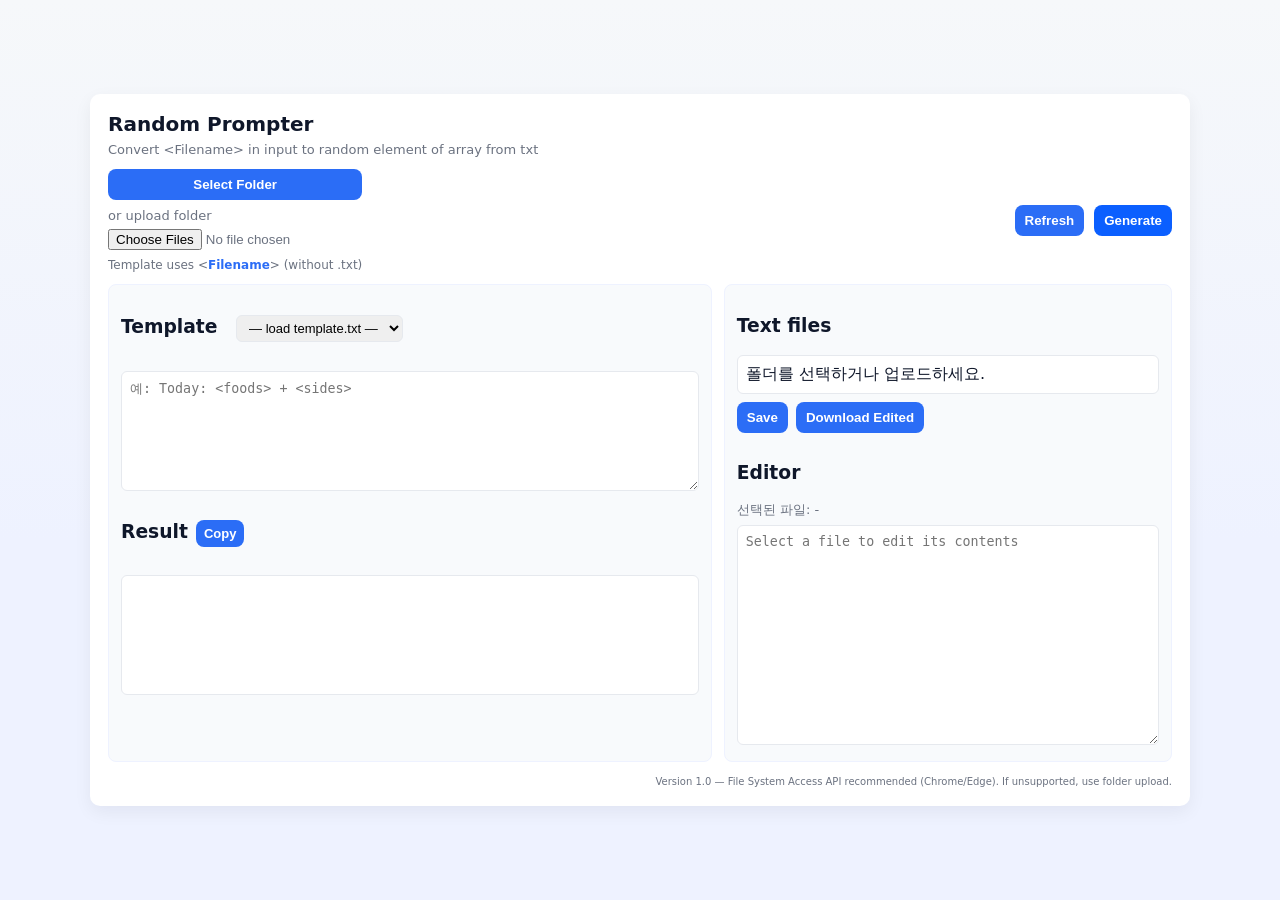
==== randomprompter.html @ 6e170afb "Add files via upload" ====
<!DOCTYPE html>
<html lang="ko">

<head>
  <meta charset="utf-8" />
  <meta name="viewport" content="width=device-width,initial-scale=1" />
  <title>RandomPrompter</title>
</head>

<body>
  <main class="container">
    <header class="header">
      <h1 class="title">Random Prompter</h1>
      <p class="subtitle">Convert &lt;Filename&gt; in input to random element of array from txt</p>
    </header>

    <section class="controls">
      <div class="left-controls">
        <button id="pickDirBtn" class="btn">Select Folder</button>
        <label class="file-label">
          or upload folder
          <input id="folderInput" type="file" webkitdirectory directory multiple style="display:block;margin-top:6px" />
        </label>
        <div class="note">Template uses &lt;<span class="example">Filename</span>&gt; (without .txt)</div>
      </div>

      <div class="right-controls">
        <button id="refreshBtn" class="btn">Refresh</button>
        <button id="generateBtn" class="btn primary">Generate</button>
      </div>
    </section>

    <section class="workspace">
      <div class="left-pane">
        <h3>Template
          <select id="templateSelect" class="template-select">
            <option value="">— load template.txt —</option>
          </select>
        </h3>
        <textarea id="templateInput" class="template" placeholder="예: Today: &lt;foods&gt; + &lt;sides&gt;"></textarea>
        <h3>Result<button id="copyResultBtn" class="btn small">Copy</button></h3>
        </h3>
        <div id="result" class="result"></div>
      </div>

      <div class="right-pane">
        <div class="file-tools">
          <h3>Text files</h3>
          <div id="fileList" class="file-list">폴더를 선택하거나 업로드하세요.</div>
          <div class="file-actions">
            <button id="saveFileBtn" class="btn">Save</button>
            <button id="downloadFileBtn" class="btn">Download Edited</button>
          </div>
        </div>

        <div class="editor">
          <h3>Editor</h3>
          <div id="editorMeta" class="editor-meta">선택된 파일: <span id="currentFileName">-</span></div>
          <textarea id="fileEditor" class="file-editor" placeholder="Select a file to edit its contents"></textarea>
        </div>
      </div>
    </section>

    <footer class="footer">
      <small>Version 1.0 — File System Access API recommended (Chrome/Edge). If unsupported, use folder upload.</small>
    </footer>
  </main>

  <style>
    :root {
      --bg: #f6f8fa;
      --card: #ffffff;
      --accent: #2b6df6;
      --muted: #6b7280;
      --radius: 10px;
      --shadow: 0 6px 18px rgba(19, 24, 31, 0.06);
      --primary: #0b5fff;
    }

    * {
      box-sizing: border-box
    }

    html,
    body {
      height: 100%
    }

    body {
      margin: 0;
      font-family: Inter, "Noto Sans KR", system-ui, -apple-system, "Segoe UI", Arial;
      background: linear-gradient(180deg, var(--bg), #eef2ff 60%);
      color: #0f172a;
      display: flex;
      align-items: center;
      justify-content: center;
      padding: 28px;
    }

    .container {
      width: 100%;
      max-width: 1100px;
      background: var(--card);
      border-radius: var(--radius);
      box-shadow: var(--shadow);
      padding: 18px;
      display: flex;
      flex-direction: column;
      gap: 12px;
      max-height: 100vh;
      overflow-y: auto;
    }

    .header .title {
      margin: 0;
      font-size: 20px
    }

    .header .subtitle {
      margin: 6px 0 0 0;
      color: var(--muted);
      font-size: 13px
    }

    .controls {
      display: flex;
      gap: 12px;
      align-items: center;
      justify-content: space-between;
      flex-wrap: wrap;
    }

    .left-controls {
      display: flex;
      flex-direction: column;
      gap: 8px
    }

    .file-label {
      display: inline-block;
      font-size: 13px;
      color: var(--muted)
    }

    .note {
      font-size: 12px;
      color: var(--muted)
    }

    .example {
      font-weight: 600;
      color: var(--accent)
    }

    .right-controls {
      display: flex;
      gap: 10px;
      align-items: center
    }

    .btn {
      background: var(--accent);
      color: white;
      border: none;
      padding: 8px 10px;
      border-radius: 8px;
      font-weight: 600;
      cursor: pointer;
    }

    .btn.primary {
      background: var(--primary)
    }

    .btn.small {
      padding: 6px 8px;
      font-size: 13px;
      margin-left: 8px;
    }

    .template-select {
      margin-left: 12px;
      padding: 4px 8px;
      border-radius: 6px;
      border: 1px solid #e6e9ee;
      font-size: 13px;
    }

    .workspace {
      display: flex;
      gap: 12px;
    }

    .left-pane,
    .right-pane {
      background: #f8fafc;
      border-radius: 8px;
      padding: 12px;
      border: 1px solid #eef2ff;
    }

    .left-pane {
      flex: 1.3;
      display: flex;
      flex-direction: column;
      gap: 10px;
    }

    .right-pane {
      flex: 0.95;
      display: flex;
      flex-direction: column;
      gap: 10px;
      min-width: 300px;
    }

    .template {
      width: 100%;
      min-height: 120px;
      padding: 8px;
      border-radius: 6px;
      border: 1px solid #e6e9ee
    }

    .result {
      min-height: 120px;
      padding: 10px;
      border-radius: 6px;
      background: white;
      border: 1px solid #e6e9ee;
      white-space: pre-wrap
    }

    .file-list {
      max-height: 180px;
      overflow: auto;
      background: white;
      padding: 8px;
      border-radius: 6px;
      border: 1px solid #e6e9ee
    }

    .file-list button {
      display: block;
      width: 100%;
      text-align: left;
      padding: 6px;
      border: none;
      background: transparent;
      cursor: pointer;
      border-bottom: 1px dashed #eef2ff
    }

    .file-list button:last-child {
      border-bottom: none
    }

    .editor-meta {
      font-size: 13px;
      color: var(--muted);
      margin-bottom: 6px
    }

    .file-editor {
      width: 100%;
      min-height: 220px;
      padding: 8px;
      border-radius: 6px;
      border: 1px solid #e6e9ee;
      resize: vertical
    }

    .file-actions {
      display: flex;
      gap: 8px;
      margin-top: 8px
    }

    .footer {
      text-align: right;
      color: var(--muted);
      font-size: 12px
    }
  </style>

  <script>
    const pickDirBtn = document.getElementById('pickDirBtn');
    const folderInput = document.getElementById('folderInput');
    const generateBtn = document.getElementById('generateBtn');
    const refreshBtn = document.getElementById('refreshBtn');
    const resultEl = document.getElementById('result');
    const templateInput = document.getElementById('templateInput');
    const fileListEl = document.getElementById('fileList');
    const fileEditor = document.getElementById('fileEditor');
    const currentFileNameEl = document.getElementById('currentFileName');
    const saveFileBtn = document.getElementById('saveFileBtn');
    const downloadFileBtn = document.getElementById('downloadFileBtn');
    const copyResultBtn = document.getElementById('copyResultBtn');
    const templateSelect = document.getElementById('templateSelect');

    let dataMap = {}; // { filenameKey: [{value, weight, raw, handle?}], ... }
    let fileHandles = {}; // filenameKey -> FileSystemFileHandle (if available)
    let currentFileKey = null; // selected file key

    // Utility: parse lines into {value, weight, raw}
    function parseLinesToItems(lines) {
      const DEFAULT_WEIGHT = 100;
      return lines
        .map(line => String(line || '').trim())
        .filter(s => s.length > 0 && !s.startsWith('//'))
        .map(s => {
          const m = s.match(/^(\d+)\s*:(.*)$/);
          if (m) {
            const w = parseInt(m[1], 10);
            return { value: (m[2] || '').trim(), weight: isNaN(w) ? DEFAULT_WEIGHT : w, raw: s };
          } else {
            return { value: s, weight: DEFAULT_WEIGHT, raw: s };
          }
        })
        .filter(it => it.value.length > 0);
    }

    // FileSystem Access API path: ask user to pick a directory
    pickDirBtn.addEventListener('click', async () => {
      if (window.showDirectoryPicker) {
        try {
          const dirHandle = await window.showDirectoryPicker();
          await loadAllTxtFromDirectoryHandle(dirHandle);
          renderFileList();
          updateTemplateSelect();
          autoSelectFirst();
          resultEl.textContent = `Loaded: ${Object.keys(dataMap).join(', ')}`;
          window.lastDirHandle = dirHandle; // 폴더 핸들을 전역에 저장
        } catch (err) {
          console.error(err);
          resultEl.textContent = 'Directory pick cancelled or failed.';
        }
      } else {
        resultEl.textContent = 'Directory picker not supported. Use folder upload input below.';
      }
    });

    // Fallback: user uploads folder via input (webkitdirectory)
    folderInput.addEventListener('change', async (e) => {
      const files = Array.from(e.target.files || []);
      window.lastUploadedFiles = files;
      await loadFilesFromFileList(files);
      renderFileList();
      updateTemplateSelect();
      autoSelectFirst();
      resultEl.textContent = `Loaded: ${Object.keys(dataMap).join(', ')}`;
    });

    refreshBtn.addEventListener('click', async () => {
      if (window.lastDirHandle) {
        //폴더 선택 방식으로 불러온 경우
        try {
          await loadAllTxtFromDirectoryHandle(window.lastDirHandle);
          renderFileList();
          updateTemplateSelect();
          autoSelectFirst();
          resultEl.textContent = '폴더에서 파일을 다시 불러왔습니다.';
          return;
        } catch (err) {
          console.error('폴더 새로고침 실패:', err);
          resultEl.textContent = '폴더 새로고침 실패';
          return;
        }
      }

      if (window.lastUploadedFiles && window.lastUploadedFiles.length > 0) {
        //업로드 방식으로 불러온 경우
        try {
          await loadFilesFromFileList(window.lastUploadedFiles);
          renderFileList();
          updateTemplateSelect();
          autoSelectFirst();
          resultEl.textContent = '업로드된 파일을 다시 불러왔습니다.';
          return;
        } catch (err) {
          console.error('업로드 새로고침 실패:', err);
          resultEl.textContent = '업로드 새로고침 실패';
          return;
        }
      }

      resultEl.textContent = '불러온 폴더나 파일이 없습니다.';
    });

    // Generate button
    generateBtn.addEventListener('click', () => {
      const template = templateInput.value || '';
      if (!template) {
        resultEl.textContent = 'Enter a template first.';
        return;
      }
      if (Object.keys(dataMap).length === 0) {
        resultEl.textContent = 'No text arrays loaded. Select folder or upload files.';
        return;
      }
      const out = fillTemplateWithRecursion(template, 30); // 최대 30회 반복 치환
      resultEl.textContent = out;
    });

    // Save edited file (uses File System Access API if handle present)
    saveFileBtn.addEventListener('click', async () => {
      if (!currentFileKey) {
        resultEl.textContent = 'Select a file to save.';
        return;
      }
      const entry = (dataMap[currentFileKey] && dataMap[currentFileKey][0]) || null;
      const handle = fileHandles[currentFileKey] || (entry && entry.handle);
      const text = fileEditor.value;
      if (handle && handle.createWritable) {
        try {
          const writable = await handle.createWritable();
          await writable.write(text);
          await writable.close();
          const lines = text.split(/\r?\n/).map(s => s.replace(/\/\/.*$/, '').trim()).filter(s => s.length > 0);
          dataMap[currentFileKey] = parseLinesToItems(lines).map(it => ({ ...it, handle }));
          resultEl.textContent = `Saved ${currentFileKey}`;
        } catch (err) {
          console.error(err);
          resultEl.textContent = 'Save failed: ' + err.message;
        }
      } else {
        resultEl.textContent = 'File System Access API not available for saving. Use "Download Edited" button to get edited file.';
      }
    });

    // Download edited file as fallback
    downloadFileBtn.addEventListener('click', () => {
      if (!currentFileKey) {
        resultEl.textContent = 'Select a file to download.';
        return;
      }
      const text = fileEditor.value || '';
      const blob = new Blob([text], { type: 'text/plain;charset=utf-8' });
      const url = URL.createObjectURL(blob);
      const a = document.createElement('a');
      a.href = url;
      a.download = currentFileKey + '.txt';
      document.body.appendChild(a);
      a.click();
      a.remove();
      URL.revokeObjectURL(url);
      resultEl.textContent = `Downloaded ${currentFileKey}.txt`;
    });

    // Render file list UI
    function renderFileList() {
      fileListEl.innerHTML = '';
      const keys = Object.keys(dataMap).sort();
      if (keys.length === 0) {
        fileListEl.textContent = 'No .txt files loaded.';
        return;
      }
      for (const key of keys) {
        const btn = document.createElement('button');
        btn.type = 'button';
        btn.textContent = key + ` (${dataMap[key].length})`;
        btn.addEventListener('click', () => selectFileKey(key));
        fileListEl.appendChild(btn);
      }
    }

    // Select a file to edit
    function selectFileKey(key) {
      currentFileKey = key;
      currentFileNameEl.textContent = key + '.txt';
      const items = dataMap[key] || [];
      const rawText = items.map(it => (it.raw ? it.raw : (it.weight && it.weight !== 100 ? `${it.weight}:${it.value}` : it.value))).join('\n');
      fileEditor.value = rawText;
    }

    // Replaces <...> patterns, supports:
    // - <filename> -> use dataMap[filename] (items are {value,weight})
    // - <opt1|opt2|4:opt3> -> inline options where plain tokens have weight 1, "N:token" gives weight N
    // Repeats replacement up to maxIterations to resolve nested placeholders
    function fillTemplateWithRecursion(template, maxIterations = 30) {
      function parseInlineOptions(inner) {
        const DEFAULT_INLINE_WEIGHT = 1;
        return inner.split('|').map(tok => {
          const s = tok.trim();
          if (!s) return null;
          const m = s.match(/^(\d+)\s*:(.*)$/);
          if (m) {
            const w = parseInt(m[1], 10);
            const val = (m[2] || '').trim();
            return val ? { value: val, weight: isNaN(w) ? DEFAULT_INLINE_WEIGHT : w } : null;
          } else {
            return { value: s, weight: DEFAULT_INLINE_WEIGHT };
          }
        }).filter(Boolean);
      }

      function pickFromInline(inner) {
        const items = parseInlineOptions(inner);
        if (!items || items.length === 0) return '';
        const total = items.reduce((s, it) => s + (it.weight > 0 ? it.weight : 0), 0);
        if (total <= 0) return items[items.length - 1].value || '';
        let r = Math.random() * total;
        for (const it of items) {
          const w = it.weight > 0 ? it.weight : 0;
          if (r < w) return it.value;
          r -= w;
        }
        return items[items.length - 1].value || '';
      }

      let current = template;
      let iteration = 0;

      while (iteration < maxIterations) {
        let replacedInThisPass = false;

        current = current.replace(/<([^<>]+)>/g, (match, inner) => {
          const key = inner.trim();
          // Inline options if contains '|' (user-specified format)
          if (key.includes('|')) {
            const chosen = pickFromInline(key);
            replacedInThisPass = true;
            return chosen;
          }

          // Otherwise treat as filename key referencing dataMap
          const items = dataMap[key];
          if (!items || items.length === 0) {
            // leave empty if no such key
            replacedInThisPass = true; // we did attempt replacement (to empty)
            return '';
          }

          // items expected as [{value, weight}, ...]
          const chosen = pickRandomFromItems(items);
          replacedInThisPass = true;
          return chosen;
        });

        iteration += 1;
        if (!replacedInThisPass) break;
      }

      return current;
    }


    // Weighted random pick: items = [{value, weight}, ...]
    function pickRandomFromItems(items) {
      const total = items.reduce((s, it) => s + (it.weight > 0 ? it.weight : 0), 0);
      if (total <= 0) return items[items.length - 1].value || '';
      let r = Math.random() * total;
      for (const it of items) {
        const w = it.weight > 0 ? it.weight : 0;
        if (r < w) return it.value;
        r -= w;
      }
      return items[items.length - 1].value || '';
    }

    // Load files from a FileList (upload fallback)
    async function loadFilesFromFileList(fileList) {
      dataMap = {};
      fileHandles = {};
      for (const f of fileList) {
        if (!f.name.toLowerCase().endsWith('.txt')) continue;
        try {
          const text = await f.text();
          const lines = text.split(/\r?\n/).map(s => s.replace(/\/\/.*$/, '').trim()).filter(s => s.length > 0);
          const key = f.name.replace(/\.[^/.]+$/, '');
          dataMap[key] = parseLinesToItems(lines);
        } catch (err) {
          console.warn('Failed to read', f.name, err);
        }
      }
    }

    // Load all .txt files from a directory handle (non-recursive)
    async function loadAllTxtFromDirectoryHandle(dirHandle) {
      dataMap = {};
      fileHandles = {};
      for await (const [name, handle] of dirHandle.entries()) {
        if (handle.kind === 'file' && name.toLowerCase().endsWith('.txt')) {
          try {
            const file = await handle.getFile();
            const text = await file.text();
            const lines = text.split(/\r?\n/).map(s => s.replace(/\/\/.*$/, '').trim()).filter(s => s.length > 0);
            const key = name.replace(/\.[^/.]+$/, '');
            const items = parseLinesToItems(lines).map(it => ({ ...it, handle }));
            dataMap[key] = items;
            fileHandles[key] = handle;
          } catch (err) {
            console.warn('Failed to read file in dir', name, err);
          }
        }
      }
    }

    // Optional: auto-select first file when data loaded
    function autoSelectFirst() {
      const keys = Object.keys(dataMap);
      if (keys.length > 0) selectFileKey(keys[0]);
    }

    //Copy button
    copyResultBtn.addEventListener('click', async () => {
      const text = resultEl.innerText || resultEl.textContent || '';
      if (!text) {
        // 결과가 비어있으면 시각적 피드백
        copyResultBtn.textContent = 'Empty';
        setTimeout(() => copyResultBtn.textContent = 'Copy', 1000);
        return;
      }

      // 우선 navigator.clipboard 사용 (HTTPS/로컬에서 동작)
      try {
        await navigator.clipboard.writeText(text);
        copyResultBtn.textContent = 'Copied';
        setTimeout(() => copyResultBtn.textContent = 'Copy', 1200);
        return;
      } catch (err) {
        // 실패 시 fallback
      }

      // Fallback: 임시 textarea 만들어 선택 후 복사
      try {
        const ta = document.createElement('textarea');
        ta.value = text;
        ta.style.position = 'fixed';
        ta.style.left = '-9999px';
        document.body.appendChild(ta);
        ta.focus();
        ta.select();
        const ok = document.execCommand('copy');
        document.body.removeChild(ta);
        copyResultBtn.textContent = ok ? 'Copied' : 'Failed';
        setTimeout(() => copyResultBtn.textContent = 'Copy', 1200);
      } catch (err) {
        copyResultBtn.textContent = 'Failed';
        setTimeout(() => copyResultBtn.textContent = 'Copy', 1200);
      }
    });

    // 호출용: dataMap을 기준으로 templateSelect를 갱신
    function updateTemplateSelect() {
      // 초기화
      if (!templateSelect) return;
      templateSelect.innerHTML = '';
      const defaultOpt = document.createElement('option');
      defaultOpt.value = '';
      defaultOpt.textContent = '— load template.txt —';
      templateSelect.appendChild(defaultOpt);

      // template.txt (확장자 없이 key가 'template' 혹은 'template.txt'를 사용 중이라면 'template') 찾기
      // 여기서는 파일명 키가 'template'인 경우를 기본으로 처리
      const key = 'template'; // 만약 다른 키명 사용 시 변경 가능
      const items = dataMap[key];

      if (!items || items.length === 0) {
        // 비활성화 상태로 두기
        templateSelect.disabled = true;
        return;
      }

      templateSelect.disabled = false;
      // 각 항목을 option으로 추가 (항목의 원문(raw)이나 value를 사용)
      items.forEach((it, idx) => {
        const opt = document.createElement('option');
        opt.value = idx; // index로 참조
        // 표시용 텍스트: raw가 있으면 raw, 없으면 value
        opt.textContent = idx; //it.raw ? it.raw : it.value;
        templateSelect.appendChild(opt);
      });
    }

    // 드롭다운에서 선택되면 templateInput에 즉시 반영
    if (templateSelect) {
      templateSelect.addEventListener('change', () => {
        const val = templateSelect.value;
        if (!val) return;
        const key = 'template';
        const items = dataMap[key];
        const idx = parseInt(val, 10);
        if (!items || isNaN(idx) || idx < 0 || idx >= items.length) return;
        // 선택된 항목의 원문(raw) 또는 value를 템플릿으로 설정
        const chosenText = items[idx].raw ? items[idx].raw : items[idx].value;
        templateInput.value = chosenText;
      });
    }
  </script>
</body>

</html>
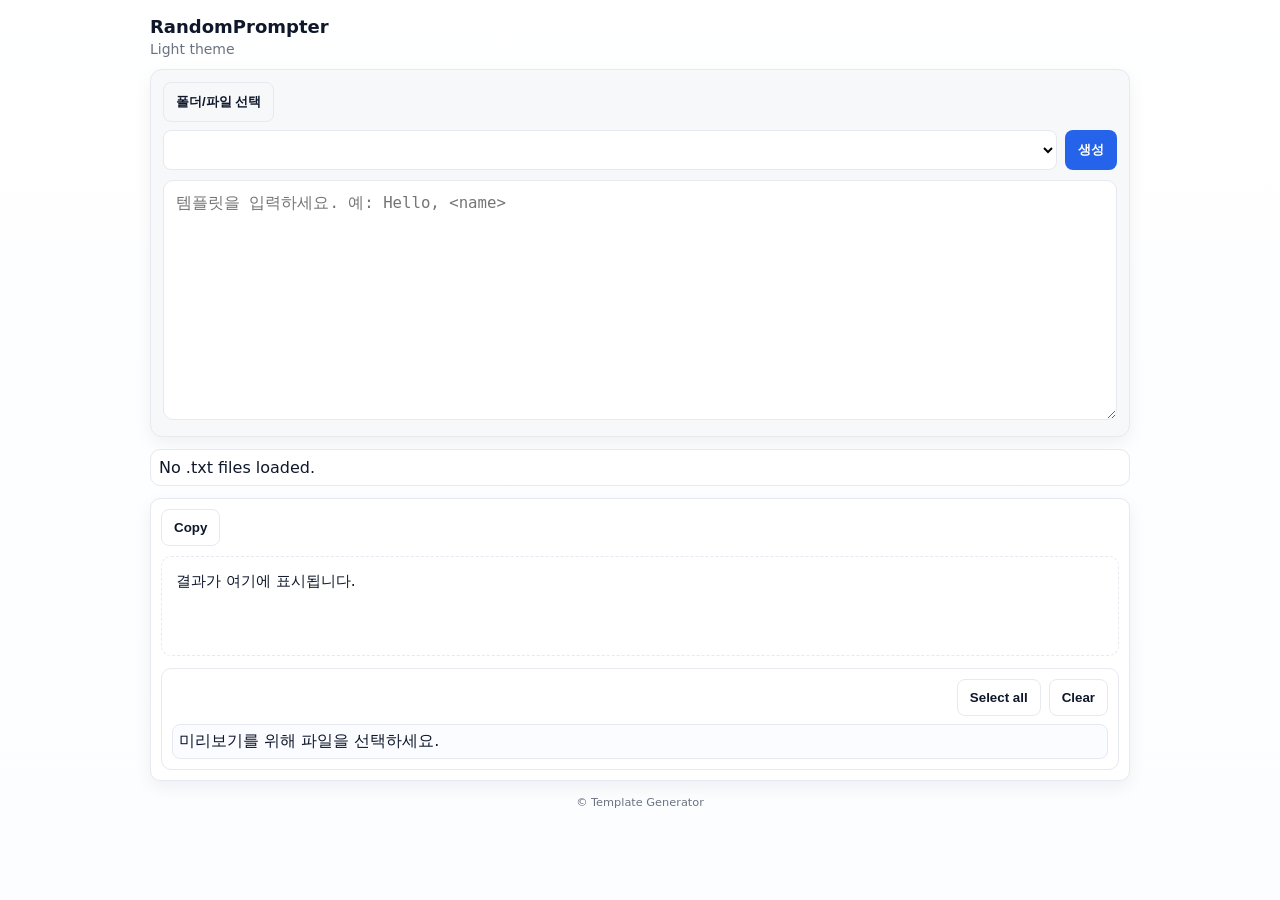
==== commit 002018bd: "Update randomprompter.html" ====
--- a/randomprompter.html
+++ b/randomprompter.html
@@ -1,306 +1,348 @@
-<!DOCTYPE html>
+<!doctype html>
 <html lang="ko">
 
 <head>
   <meta charset="utf-8" />
   <meta name="viewport" content="width=device-width,initial-scale=1" />
   <title>RandomPrompter</title>
+  <style>
+    :root {
+      --bg: #ffffff;
+      --card: #f7f8fa;
+      --muted: #6b7280;
+      --text: #0f172a;
+      --accent: #2563eb;
+      --border: #e6e9ef;
+      --radius: 12px;
+      --gap: 12px;
+      --max-width: 980px;
+      --shadow: 0 6px 18px rgba(15, 23, 42, 0.06);
+      font-family: Inter, system-ui, -apple-system, "Segoe UI", Roboto, "Helvetica Neue", Arial;
+      font-size: 16px;
+    }
+
+    * {
+      box-sizing: border-box
+    }
+
+    html,
+    body {
+      height: 100%
+    }
+
+    body {
+      margin: 0;
+      background: linear-gradient(180deg, #ffffff 0%, #fbfdff 100%);
+      color: var(--text);
+      -webkit-font-smoothing: antialiased;
+      -moz-osx-font-smoothing: grayscale;
+      padding: 16px;
+      display: flex;
+      justify-content: center;
+    }
+
+    .container {
+      width: 100%;
+      max-width: var(--max-width);
+    }
+
+    .topbar {
+      display: flex;
+      flex-direction: column;
+      gap: 4px;
+      margin-bottom: 12px
+    }
+
+    .title {
+      margin: 0;
+      font-size: 1.125rem;
+      font-weight: 600
+    }
+
+    .subtitle {
+      color: var(--muted);
+      font-size: 0.875rem
+    }
+
+    .controls {
+      background: var(--card);
+      border: 1px solid var(--border);
+      border-radius: var(--radius);
+      padding: 12px;
+      box-shadow: var(--shadow);
+      margin-bottom: 12px;
+    }
+
+    .row {
+      display: flex;
+      gap: 8px;
+      margin-top: 8px
+    }
+
+    .select {
+      flex: 1;
+      padding: 10px;
+      border-radius: 8px;
+      border: 1px solid var(--border);
+      background: white
+    }
+
+    .btn {
+      background: transparent;
+      border: 1px solid var(--border);
+      padding: 10px 12px;
+      border-radius: 8px;
+      color: var(--text);
+      font-weight: 600;
+      cursor: pointer;
+    }
+
+    .btn.primary {
+      background: var(--accent);
+      color: white;
+      border-color: transparent
+    }
+
+    .template-input {
+      width: 100%;
+      height: 240px;
+      margin-top: 10px;
+      padding: 12px;
+      border-radius: 10px;
+      border: 1px solid var(--border);
+      min-height: 140px;
+      font-size: 0.98rem;
+      resize: vertical;
+    }
+
+    /* Main layout: file list compact, preview below editor */
+    .main-grid {
+      display: grid;
+      grid-template-columns: 1fr;
+      gap: 12px;
+    }
+
+    /* 파일 목록을 작게 고정 (가로 스크롤 허용) */
+    .compact-file-list {
+      display: flex;
+      gap: 8px;
+      align-items: center;
+      background: white;
+      border: 1px solid var(--border);
+      border-radius: 10px;
+      padding: 8px;
+      overflow: auto;
+      white-space: nowrap;
+      max-height: 64px;
+    }
+
+    .compact-file-list button {
+      padding: 8px 10px;
+      border-radius: 8px;
+      border: 1px solid var(--border);
+      background: transparent;
+      cursor: pointer;
+      font-size: 0.9rem;
+    }
+
+    .editor-area {
+      background: white;
+      border: 1px solid var(--border);
+      border-radius: 10px;
+      padding: 10px;
+      box-shadow: var(--shadow);
+    }
+
+    .editor-header {
+      display: flex;
+      justify-content: space-between;
+      align-items: center;
+      margin-bottom: 8px
+    }
+
+    .current-file {
+      font-weight: 600;
+      color: var(--muted)
+    }
+
+    .editor-actions {
+      display: flex;
+      gap: 8px
+    }
+
+    .result-box {
+      margin-top: 10px;
+      padding: 14px;
+      border-radius: 10px;
+      border: 1px dashed var(--border);
+      background: #fff;
+      min-height: 100px;
+      white-space: pre-wrap;
+      font-size: 0.96rem;
+    }
+
+    .preview-area {
+      margin-top: 12px;
+      background: #fff;
+      border: 1px solid var(--border);
+      border-radius: 10px;
+      padding: 10px;
+    }
+
+    .preview-controls {
+      display: flex;
+      gap: 8px;
+      align-items: center;
+      margin-bottom: 8px
+    }
+
+    .preview-lines {
+      max-height: 220px;
+      overflow: auto;
+      border-radius: 8px;
+      padding: 6px;
+      background: #fbfcff;
+      border: 1px solid var(--border)
+    }
+    /* preview container: 세로 스크롤만 허용, 가로로 넘치지 않게 */
+    .preview-lines {
+      max-height: 220px;
+      overflow-y: auto;
+      overflow-x: hidden;
+      padding: 6px;
+      box-sizing: border-box;
+    }
+    /* 각 줄: 체크박스 고정, 텍스트는 유연하게 줄바꿈 */
+    .preview-line {
+      display: flex;
+      gap: 8px;
+      align-items: flex-start;
+      padding: 6px;
+      border-radius: 6px;
+      box-sizing: border-box;
+    }
+    /* 체크박스가 레이아웃을 밀지 않도록 고정 크기 */
+    .preview-line input[type="checkbox"] {
+      flex: 0 0 20px;
+      width: 20px;
+      height: 20px;
+    }
+    /* 핵심: 텍스트는 줄바꿈 허용, 긴 단어 강제 분할, 축소 허용 */
+    .preview-line .line-text {
+      flex: 1 1 auto;
+      /* 가로 공간을 유연하게 사용 */
+      min-width: 0;
+      /* flex 아이템 축소 허용 (필수) */
+      white-space: normal;
+      /* 줄바꿈 허용 */
+      overflow-wrap: anywhere;
+      /* 긴 단어 강제 분할 */
+      word-break: break-word;
+      /* 호환성 보강 */
+      hyphens: auto;
+      /* 가능한 경우 하이픈 분할 허용 */
+      font-family: ui-monospace, monospace;
+      font-size: 0.95rem;
+      color: var(--text);
+    }
+
+    .footer {
+      margin-top: 12px;
+      text-align: center;
+      color: var(--muted);
+      font-size: 0.85rem
+    }
+
+    .visually-hidden {
+      position: absolute !important;
+      height: 1px;
+      width: 1px;
+      overflow: hidden;
+      clip: rect(1px, 1px, 1px, 1px);
+      white-space: nowrap
+    }
+
+    @media(min-width:820px) {
+      .main-grid {
+        grid-template-columns: 1fr
+      }
+
+      .compact-file-list {
+        max-height: 80px
+      }
+    }
+  </style>
 </head>
 
 <body>
   <main class="container">
-    <header class="header">
-      <h1 class="title">Random Prompter</h1>
-      <p class="subtitle">Convert &lt;Filename&gt; in input to random element of array from txt</p>
+    <header class="topbar">
+      <h1 class="title">RandomPrompter</h1>
+      <small class="subtitle">Light theme</small>
     </header>
 
     <section class="controls">
-      <div class="left-controls">
-        <button id="pickDirBtn" class="btn">Select Folder</button>
-        <label class="file-label">
-          or upload folder
-          <input id="folderInput" type="file" webkitdirectory directory multiple style="display:block;margin-top:6px" />
-        </label>
-        <div class="note">Template uses &lt;<span class="example">Filename</span>&gt; (without .txt)</div>
+      <label class="file-label">
+        <input id="folderInput" type="file" webkitdirectory directory multiple class="visually-hidden" />
+        <button id="chooseFolderBtn" class="btn">폴더/파일 선택</button>
+      </label>
+
+      <div class="row">
+        <select id="templateSelect" class="select" aria-label="템플릿 선택"></select>
+        <button id="generateBtn" class="btn primary">생성</button>
       </div>
 
-      <div class="right-controls">
-        <button id="refreshBtn" class="btn">Refresh</button>
-        <button id="generateBtn" class="btn primary">Generate</button>
-      </div>
+      <textarea id="templateInput" class="template-input" placeholder="템플릿을 입력하세요. 예: Hello, <name>"></textarea>
     </section>
 
-    <section class="workspace">
-      <div class="left-pane">
-        <h3>Template
-          <select id="templateSelect" class="template-select">
-            <option value="">— load template.txt —</option>
-          </select>
-        </h3>
-        <textarea id="templateInput" class="template" placeholder="예: Today: &lt;foods&gt; + &lt;sides&gt;"></textarea>
-        <h3>Result<button id="copyResultBtn" class="btn small">Copy</button></h3>
-        </h3>
-        <div id="result" class="result"></div>
-      </div>
-
-      <div class="right-pane">
-        <div class="file-tools">
-          <h3>Text files</h3>
-          <div id="fileList" class="file-list">폴더를 선택하거나 업로드하세요.</div>
-          <div class="file-actions">
-            <button id="saveFileBtn" class="btn">Save</button>
-            <button id="downloadFileBtn" class="btn">Download Edited</button>
+    <section class="main-grid">
+      <div class="compact-file-list" id="fileList">No .txt files loaded.</div>
+
+      <div class="editor-area">
+        <div class="editor-header">
+          <div class="editor-actions">
+            <button id="copyResultBtn" class="btn">Copy</button>
           </div>
         </div>
 
-        <div class="editor">
-          <h3>Editor</h3>
-          <div id="editorMeta" class="editor-meta">선택된 파일: <span id="currentFileName">-</span></div>
-          <textarea id="fileEditor" class="file-editor" placeholder="Select a file to edit its contents"></textarea>
+        <!-- 결과창 (템플릿 생성 결과) -->
+        <div class="result-box" id="result">결과가 여기에 표시됩니다.</div>
+
+        <!-- txt 파일 미리보기 섹션 (결과창 아래로 유지) -->
+        <div class="preview-area" id="previewArea" aria-live="polite">
+          <div class="preview-controls">
+            <div style="flex:1;color:var(--muted)"><span id="currentFileName" class="current-file"></span></div>
+            <button id="selectAllBtn" class="btn">Select all</button>
+            <button id="clearSelectionBtn" class="btn">Clear</button>
+          </div>
+          <div class="preview-lines" id="previewLines">미리보기를 위해 파일을 선택하세요.</div>
         </div>
       </div>
     </section>
 
     <footer class="footer">
-      <small>Version 1.0 — File System Access API recommended (Chrome/Edge). If unsupported, use folder upload.</small>
+      <small>© Template Generator</small>
     </footer>
   </main>
 
-  <style>
-    :root {
-      --bg: #f6f8fa;
-      --card: #ffffff;
-      --accent: #2b6df6;
-      --muted: #6b7280;
-      --radius: 10px;
-      --shadow: 0 6px 18px rgba(19, 24, 31, 0.06);
-      --primary: #0b5fff;
-    }
-
-    * {
-      box-sizing: border-box
-    }
-
-    html,
-    body {
-      height: 100%
-    }
-
-    body {
-      margin: 0;
-      font-family: Inter, "Noto Sans KR", system-ui, -apple-system, "Segoe UI", Arial;
-      background: linear-gradient(180deg, var(--bg), #eef2ff 60%);
-      color: #0f172a;
-      display: flex;
-      align-items: center;
-      justify-content: center;
-      padding: 28px;
-    }
-
-    .container {
-      width: 100%;
-      max-width: 1100px;
-      background: var(--card);
-      border-radius: var(--radius);
-      box-shadow: var(--shadow);
-      padding: 18px;
-      display: flex;
-      flex-direction: column;
-      gap: 12px;
-      max-height: 100vh;
-      overflow-y: auto;
-    }
-
-    .header .title {
-      margin: 0;
-      font-size: 20px
-    }
-
-    .header .subtitle {
-      margin: 6px 0 0 0;
-      color: var(--muted);
-      font-size: 13px
-    }
-
-    .controls {
-      display: flex;
-      gap: 12px;
-      align-items: center;
-      justify-content: space-between;
-      flex-wrap: wrap;
-    }
-
-    .left-controls {
-      display: flex;
-      flex-direction: column;
-      gap: 8px
-    }
-
-    .file-label {
-      display: inline-block;
-      font-size: 13px;
-      color: var(--muted)
-    }
-
-    .note {
-      font-size: 12px;
-      color: var(--muted)
-    }
-
-    .example {
-      font-weight: 600;
-      color: var(--accent)
-    }
-
-    .right-controls {
-      display: flex;
-      gap: 10px;
-      align-items: center
-    }
-
-    .btn {
-      background: var(--accent);
-      color: white;
-      border: none;
-      padding: 8px 10px;
-      border-radius: 8px;
-      font-weight: 600;
-      cursor: pointer;
-    }
-
-    .btn.primary {
-      background: var(--primary)
-    }
-
-    .btn.small {
-      padding: 6px 8px;
-      font-size: 13px;
-      margin-left: 8px;
-    }
-
-    .template-select {
-      margin-left: 12px;
-      padding: 4px 8px;
-      border-radius: 6px;
-      border: 1px solid #e6e9ee;
-      font-size: 13px;
-    }
-
-    .workspace {
-      display: flex;
-      gap: 12px;
-    }
-
-    .left-pane,
-    .right-pane {
-      background: #f8fafc;
-      border-radius: 8px;
-      padding: 12px;
-      border: 1px solid #eef2ff;
-    }
-
-    .left-pane {
-      flex: 1.3;
-      display: flex;
-      flex-direction: column;
-      gap: 10px;
-    }
-
-    .right-pane {
-      flex: 0.95;
-      display: flex;
-      flex-direction: column;
-      gap: 10px;
-      min-width: 300px;
-    }
-
-    .template {
-      width: 100%;
-      min-height: 120px;
-      padding: 8px;
-      border-radius: 6px;
-      border: 1px solid #e6e9ee
-    }
-
-    .result {
-      min-height: 120px;
-      padding: 10px;
-      border-radius: 6px;
-      background: white;
-      border: 1px solid #e6e9ee;
-      white-space: pre-wrap
-    }
-
-    .file-list {
-      max-height: 180px;
-      overflow: auto;
-      background: white;
-      padding: 8px;
-      border-radius: 6px;
-      border: 1px solid #e6e9ee
-    }
-
-    .file-list button {
-      display: block;
-      width: 100%;
-      text-align: left;
-      padding: 6px;
-      border: none;
-      background: transparent;
-      cursor: pointer;
-      border-bottom: 1px dashed #eef2ff
-    }
-
-    .file-list button:last-child {
-      border-bottom: none
-    }
-
-    .editor-meta {
-      font-size: 13px;
-      color: var(--muted);
-      margin-bottom: 6px
-    }
-
-    .file-editor {
-      width: 100%;
-      min-height: 220px;
-      padding: 8px;
-      border-radius: 6px;
-      border: 1px solid #e6e9ee;
-      resize: vertical
-    }
-
-    .file-actions {
-      display: flex;
-      gap: 8px;
-      margin-top: 8px
-    }
-
-    .footer {
-      text-align: right;
-      color: var(--muted);
-      font-size: 12px
-    }
-  </style>
-
   <script>
-    const pickDirBtn = document.getElementById('pickDirBtn');
     const folderInput = document.getElementById('folderInput');
     const generateBtn = document.getElementById('generateBtn');
-    const refreshBtn = document.getElementById('refreshBtn');
     const resultEl = document.getElementById('result');
     const templateInput = document.getElementById('templateInput');
     const fileListEl = document.getElementById('fileList');
-    const fileEditor = document.getElementById('fileEditor');
     const currentFileNameEl = document.getElementById('currentFileName');
-    const saveFileBtn = document.getElementById('saveFileBtn');
-    const downloadFileBtn = document.getElementById('downloadFileBtn');
     const copyResultBtn = document.getElementById('copyResultBtn');
     const templateSelect = document.getElementById('templateSelect');
+    const chooseFolderBtn = document.getElementById('chooseFolderBtn');
+    const previewLinesEl = document.getElementById('previewLines');
+    const selectAllBtn = document.getElementById('selectAllBtn');
+    const clearSelectionBtn = document.getElementById('clearSelectionBtn');
 
     let dataMap = {}; // { filenameKey: [{value, weight, raw, handle?}], ... }
     let fileHandles = {}; // filenameKey -> FileSystemFileHandle (if available)
     let currentFileKey = null; // selected file key
+    let selectedLinesMap = {}; // filenameKey -> Set(index)
 
     // Utility: parse lines into {value, weight, raw}
     function parseLinesToItems(lines) {
@@ -320,27 +362,10 @@
         .filter(it => it.value.length > 0);
     }
 
-    // FileSystem Access API path: ask user to pick a directory
-    pickDirBtn.addEventListener('click', async () => {
-      if (window.showDirectoryPicker) {
-        try {
-          const dirHandle = await window.showDirectoryPicker();
-          await loadAllTxtFromDirectoryHandle(dirHandle);
-          renderFileList();
-          updateTemplateSelect();
-          autoSelectFirst();
-          resultEl.textContent = `Loaded: ${Object.keys(dataMap).join(', ')}`;
-          window.lastDirHandle = dirHandle; // 폴더 핸들을 전역에 저장
-        } catch (err) {
-          console.error(err);
-          resultEl.textContent = 'Directory pick cancelled or failed.';
-        }
-      } else {
-        resultEl.textContent = 'Directory picker not supported. Use folder upload input below.';
-      }
+    chooseFolderBtn.addEventListener('click', () => {
+      folderInput.click();
     });
 
-    // Fallback: user uploads folder via input (webkitdirectory)
     folderInput.addEventListener('change', async (e) => {
       const files = Array.from(e.target.files || []);
       window.lastUploadedFiles = files;
@@ -351,43 +376,6 @@
       resultEl.textContent = `Loaded: ${Object.keys(dataMap).join(', ')}`;
     });
 
-    refreshBtn.addEventListener('click', async () => {
-      if (window.lastDirHandle) {
-        //폴더 선택 방식으로 불러온 경우
-        try {
-          await loadAllTxtFromDirectoryHandle(window.lastDirHandle);
-          renderFileList();
-          updateTemplateSelect();
-          autoSelectFirst();
-          resultEl.textContent = '폴더에서 파일을 다시 불러왔습니다.';
-          return;
-        } catch (err) {
-          console.error('폴더 새로고침 실패:', err);
-          resultEl.textContent = '폴더 새로고침 실패';
-          return;
-        }
-      }
-
-      if (window.lastUploadedFiles && window.lastUploadedFiles.length > 0) {
-        //업로드 방식으로 불러온 경우
-        try {
-          await loadFilesFromFileList(window.lastUploadedFiles);
-          renderFileList();
-          updateTemplateSelect();
-          autoSelectFirst();
-          resultEl.textContent = '업로드된 파일을 다시 불러왔습니다.';
-          return;
-        } catch (err) {
-          console.error('업로드 새로고침 실패:', err);
-          resultEl.textContent = '업로드 새로고침 실패';
-          return;
-        }
-      }
-
-      resultEl.textContent = '불러온 폴더나 파일이 없습니다.';
-    });
-
-    // Generate button
     generateBtn.addEventListener('click', () => {
       const template = templateInput.value || '';
       if (!template) {
@@ -398,56 +386,10 @@
         resultEl.textContent = 'No text arrays loaded. Select folder or upload files.';
         return;
       }
-      const out = fillTemplateWithRecursion(template, 30); // 최대 30회 반복 치환
+      const out = fillTemplateWithRecursion(template, 30);
       resultEl.textContent = out;
     });
 
-    // Save edited file (uses File System Access API if handle present)
-    saveFileBtn.addEventListener('click', async () => {
-      if (!currentFileKey) {
-        resultEl.textContent = 'Select a file to save.';
-        return;
-      }
-      const entry = (dataMap[currentFileKey] && dataMap[currentFileKey][0]) || null;
-      const handle = fileHandles[currentFileKey] || (entry && entry.handle);
-      const text = fileEditor.value;
-      if (handle && handle.createWritable) {
-        try {
-          const writable = await handle.createWritable();
-          await writable.write(text);
-          await writable.close();
-          const lines = text.split(/\r?\n/).map(s => s.replace(/\/\/.*$/, '').trim()).filter(s => s.length > 0);
-          dataMap[currentFileKey] = parseLinesToItems(lines).map(it => ({ ...it, handle }));
-          resultEl.textContent = `Saved ${currentFileKey}`;
-        } catch (err) {
-          console.error(err);
-          resultEl.textContent = 'Save failed: ' + err.message;
-        }
-      } else {
-        resultEl.textContent = 'File System Access API not available for saving. Use "Download Edited" button to get edited file.';
-      }
-    });
-
-    // Download edited file as fallback
-    downloadFileBtn.addEventListener('click', () => {
-      if (!currentFileKey) {
-        resultEl.textContent = 'Select a file to download.';
-        return;
-      }
-      const text = fileEditor.value || '';
-      const blob = new Blob([text], { type: 'text/plain;charset=utf-8' });
-      const url = URL.createObjectURL(blob);
-      const a = document.createElement('a');
-      a.href = url;
-      a.download = currentFileKey + '.txt';
-      document.body.appendChild(a);
-      a.click();
-      a.remove();
-      URL.revokeObjectURL(url);
-      resultEl.textContent = `Downloaded ${currentFileKey}.txt`;
-    });
-
-    // Render file list UI
     function renderFileList() {
       fileListEl.innerHTML = '';
       const keys = Object.keys(dataMap).sort();
@@ -464,19 +406,62 @@
       }
     }
 
-    // Select a file to edit
     function selectFileKey(key) {
       currentFileKey = key;
       currentFileNameEl.textContent = key + '.txt';
       const items = dataMap[key] || [];
       const rawText = items.map(it => (it.raw ? it.raw : (it.weight && it.weight !== 100 ? `${it.weight}:${it.value}` : it.value))).join('\n');
-      fileEditor.value = rawText;
-    }
-
-    // Replaces <...> patterns, supports:
-    // - <filename> -> use dataMap[filename] (items are {value,weight})
-    // - <opt1|opt2|4:opt3> -> inline options where plain tokens have weight 1, "N:token" gives weight N
-    // Repeats replacement up to maxIterations to resolve nested placeholders
+      // render preview lines with checkboxes
+      renderPreviewLines(key, items);
+    }
+
+    // Render preview lines with checkboxes
+    function renderPreviewLines(key, items) {
+      previewLinesEl.innerHTML = '';
+      if (!items || items.length === 0) {
+        previewLinesEl.textContent = 'Empty file.';
+        return;
+      }
+      if (!selectedLinesMap[key]) selectedLinesMap[key] = new Set();
+      items.forEach((it, idx) => {
+        const row = document.createElement('div');
+        row.className = 'preview-line';
+        const cb = document.createElement('input');
+        cb.type = 'checkbox';
+        cb.checked = selectedLinesMap[key].has(idx);
+        cb.addEventListener('change', () => {
+          if (cb.checked) selectedLinesMap[key].add(idx);
+          else selectedLinesMap[key].delete(idx);
+        });
+        const span = document.createElement('div');
+        span.className = 'line-text';
+        span.textContent = it.raw ? it.raw : it.value;
+        // clicking the text toggles checkbox
+        span.addEventListener('click', () => {
+          cb.checked = !cb.checked;
+          if (cb.checked) selectedLinesMap[key].add(idx);
+          else selectedLinesMap[key].delete(idx);
+        });
+        row.appendChild(cb);
+        row.appendChild(span);
+        previewLinesEl.appendChild(row);
+      });
+    }
+
+    selectAllBtn.addEventListener('click', () => {
+      if (!currentFileKey) return;
+      const items = dataMap[currentFileKey] || [];
+      selectedLinesMap[currentFileKey] = new Set(items.map((_, i) => i));
+      renderPreviewLines(currentFileKey, items);
+    });
+
+    clearSelectionBtn.addEventListener('click', () => {
+      if (!currentFileKey) return;
+      selectedLinesMap[currentFileKey] = new Set();
+      renderPreviewLines(currentFileKey, dataMap[currentFileKey] || []);
+    });
+
+    // Replaces <...> patterns, supports inline options and filename keys
     function fillTemplateWithRecursion(template, maxIterations = 30) {
       function parseInlineOptions(inner) {
         const DEFAULT_INLINE_WEIGHT = 1;
@@ -516,23 +501,19 @@
 
         current = current.replace(/<([^<>]+)>/g, (match, inner) => {
           const key = inner.trim();
-          // Inline options if contains '|' (user-specified format)
           if (key.includes('|')) {
             const chosen = pickFromInline(key);
             replacedInThisPass = true;
             return chosen;
           }
 
-          // Otherwise treat as filename key referencing dataMap
           const items = dataMap[key];
           if (!items || items.length === 0) {
-            // leave empty if no such key
-            replacedInThisPass = true; // we did attempt replacement (to empty)
+            replacedInThisPass = true;
             return '';
           }
 
-          // items expected as [{value, weight}, ...]
-          const chosen = pickRandomFromItems(items);
+          const chosen = pickRandomFromItems(items, key);
           replacedInThisPass = true;
           return chosen;
         });
@@ -544,24 +525,32 @@
       return current;
     }
 
-
     // Weighted random pick: items = [{value, weight}, ...]
-    function pickRandomFromItems(items) {
-      const total = items.reduce((s, it) => s + (it.weight > 0 ? it.weight : 0), 0);
-      if (total <= 0) return items[items.length - 1].value || '';
+    // 확장: key를 전달하면 selectedLinesMap[key]가 있으면 그 인덱스들만 사용
+    function pickRandomFromItems(items, key = null) {
+      let pool = items;
+      if (key && selectedLinesMap[key] && selectedLinesMap[key].size > 0) {
+        const idxs = Array.from(selectedLinesMap[key]).filter(i => i >= 0 && i < items.length);
+        if (idxs.length > 0) {
+          pool = idxs.map(i => items[i]);
+        }
+      }
+      const total = pool.reduce((s, it) => s + (it.weight > 0 ? it.weight : 0), 0);
+      if (total <= 0) return pool[pool.length - 1].value || '';
       let r = Math.random() * total;
-      for (const it of items) {
+      for (const it of pool) {
         const w = it.weight > 0 ? it.weight : 0;
         if (r < w) return it.value;
         r -= w;
       }
-      return items[items.length - 1].value || '';
+      return pool[pool.length - 1].value || '';
     }
 
     // Load files from a FileList (upload fallback)
     async function loadFilesFromFileList(fileList) {
       dataMap = {};
       fileHandles = {};
+      selectedLinesMap = {};
       for (const f of fileList) {
         if (!f.name.toLowerCase().endsWith('.txt')) continue;
         try {
@@ -569,6 +558,7 @@
           const lines = text.split(/\r?\n/).map(s => s.replace(/\/\/.*$/, '').trim()).filter(s => s.length > 0);
           const key = f.name.replace(/\.[^/.]+$/, '');
           dataMap[key] = parseLinesToItems(lines);
+          selectedLinesMap[key] = new Set(); // 초기 선택 비어있음
         } catch (err) {
           console.warn('Failed to read', f.name, err);
         }
@@ -579,6 +569,7 @@
     async function loadAllTxtFromDirectoryHandle(dirHandle) {
       dataMap = {};
       fileHandles = {};
+      selectedLinesMap = {};
       for await (const [name, handle] of dirHandle.entries()) {
         if (handle.kind === 'file' && name.toLowerCase().endsWith('.txt')) {
           try {
@@ -589,6 +580,7 @@
             const items = parseLinesToItems(lines).map(it => ({ ...it, handle }));
             dataMap[key] = items;
             fileHandles[key] = handle;
+            selectedLinesMap[key] = new Set();
           } catch (err) {
             console.warn('Failed to read file in dir', name, err);
           }
@@ -596,33 +588,24 @@
       }
     }
 
-    // Optional: auto-select first file when data loaded
     function autoSelectFirst() {
       const keys = Object.keys(dataMap);
       if (keys.length > 0) selectFileKey(keys[0]);
     }
 
-    //Copy button
     copyResultBtn.addEventListener('click', async () => {
       const text = resultEl.innerText || resultEl.textContent || '';
       if (!text) {
-        // 결과가 비어있으면 시각적 피드백
         copyResultBtn.textContent = 'Empty';
         setTimeout(() => copyResultBtn.textContent = 'Copy', 1000);
         return;
       }
-
-      // 우선 navigator.clipboard 사용 (HTTPS/로컬에서 동작)
       try {
         await navigator.clipboard.writeText(text);
         copyResultBtn.textContent = 'Copied';
         setTimeout(() => copyResultBtn.textContent = 'Copy', 1200);
         return;
-      } catch (err) {
-        // 실패 시 fallback
-      }
-
-      // Fallback: 임시 textarea 만들어 선택 후 복사
+      } catch (err) { }
       try {
         const ta = document.createElement('textarea');
         ta.value = text;
@@ -641,9 +624,8 @@
       }
     });
 
-    // 호출용: dataMap을 기준으로 templateSelect를 갱신
+    // templateSelect update and change handling
     function updateTemplateSelect() {
-      // 초기화
       if (!templateSelect) return;
       templateSelect.innerHTML = '';
       const defaultOpt = document.createElement('option');
@@ -651,29 +633,23 @@
       defaultOpt.textContent = '— load template.txt —';
       templateSelect.appendChild(defaultOpt);
 
-      // template.txt (확장자 없이 key가 'template' 혹은 'template.txt'를 사용 중이라면 'template') 찾기
-      // 여기서는 파일명 키가 'template'인 경우를 기본으로 처리
-      const key = 'template'; // 만약 다른 키명 사용 시 변경 가능
+      const key = 'template';
       const items = dataMap[key];
 
       if (!items || items.length === 0) {
-        // 비활성화 상태로 두기
         templateSelect.disabled = true;
         return;
       }
 
       templateSelect.disabled = false;
-      // 각 항목을 option으로 추가 (항목의 원문(raw)이나 value를 사용)
       items.forEach((it, idx) => {
         const opt = document.createElement('option');
-        opt.value = idx; // index로 참조
-        // 표시용 텍스트: raw가 있으면 raw, 없으면 value
-        opt.textContent = idx; //it.raw ? it.raw : it.value;
+        opt.value = idx;
+        opt.textContent = idx;
         templateSelect.appendChild(opt);
       });
     }
 
-    // 드롭다운에서 선택되면 templateInput에 즉시 반영
     if (templateSelect) {
       templateSelect.addEventListener('change', () => {
         const val = templateSelect.value;
@@ -682,12 +658,18 @@
         const items = dataMap[key];
         const idx = parseInt(val, 10);
         if (!items || isNaN(idx) || idx < 0 || idx >= items.length) return;
-        // 선택된 항목의 원문(raw) 또는 value를 템플릿으로 설정
         const chosenText = items[idx].raw ? items[idx].raw : items[idx].value;
         templateInput.value = chosenText;
       });
     }
+
+    // Optional: allow pressing Enter on file list buttons to select
+    fileListEl.addEventListener('keydown', (e) => {
+      if (e.key === 'Enter' && e.target && e.target.tagName === 'BUTTON') {
+        e.target.click();
+      }
+    });
   </script>
 </body>
 
-</html>+</html>
